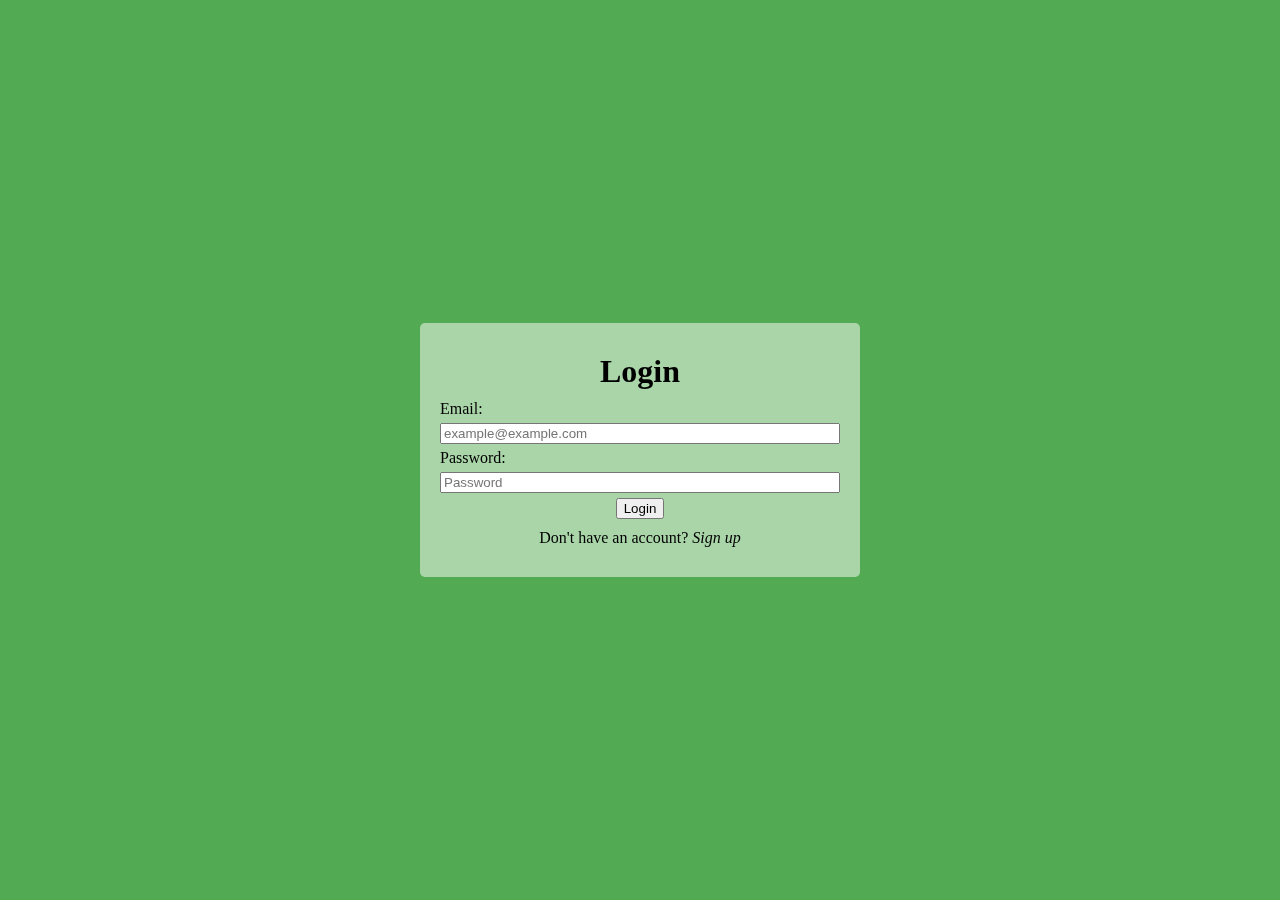
==== login.html @ 4fc50ca0 "Initial commit" ====
<!DOCTYPE html>
<html lang="en">
<head>
    <meta charset="UTF-8">
    <meta name="viewport" content="width=device-width, initial-scale=1.0">
    <title>Login Form</title>
    <link rel="stylesheet" href="login.css">
</head>
<body>
    <form id="loginForm" class="entryForm">
        <div id="registrationSuccessMessage" style="display: none;">
            Account registered successfully! You can now log in.
        </div>
        <h1 class="formHeader centre-text">Login</h1>
        
        <label class="input-lables" for="email">Email:</label>
        <input class="input-lables" type="email" id="email" name="email" placeholder="example@example.com" required>
        
        <label class="input-lables" for="password">Password:</label>
        <input class="input-lables" type="password" id="password" name="password" placeholder="Password" required>
        
        <button type="submit">Login</button>
        <p class="centre-text" id="loginToggleText">Don't have an account? <span class="otherForm" id="showRegisterForm">Sign up</span></p>
    </form>
    

    <form id="registerForm" class="entryForm" style="display: none;">
        <h1 class="formHeader centre-text" >Create a new account</h1>

        <label class="input-lables" for="firstName">Name:</label>
        <input class="input-lables" type="text" id="firstName" name="firstName" placeholder="John" required>

        <label class="input-lables" for="lastName">Surname:</label>
        <input class="input-lables" type="text" id="lastName" name="lastName" placeholder="Doe" required>
        
        <label class="input-lables" for="email">Email:</label>
        <input class="input-lables" type="email" id="email" name="email" placeholder="example@example.com" required>
        
        <label class="input-lables" for="password">Password:</label>
        <input class="input-lables" type="password" id="password" name="password" placeholder="Password" required>
 
        <button type="submit">Sign Up</button>
        <p class="centre-text" id="registerToggleText" style="display: none;">Already have an account? <span class="otherForm" id="showLoginForm">Login</span></p>
    </form>
    

    <script src="login.js"></script>
</body>
</html>
---- login.css ----
body {
    background-color: rgb(82, 171, 82);
    display: flex;
    align-items: center;
    justify-content: center;
}

html, body {
    width: 100%;
    height: 100%;
    margin: 0; /* Remove default margin */
    padding: 0; /* Remove default padding */
}

.entryForm {
    width: 400px;
    height: auto;
    padding: 20px;
    background-color: rgb(255, 255, 255, 0.5);
    backdrop-filter: blur(10px);
    border-radius: 5px;
}

h1, p {
    margin: 10px 0;
}

.input-lables {
    display: block;
    margin: 5px 0;
} 

input {
    box-sizing: border-box;
    width: 100%;
}

.centre-text {
    text-align: center;
}

button {
   display: block;
   margin: 0 auto;
}

.otherForm {
    font-style: italic;
}

.otherForm:hover {
    font-weight: bold;
}
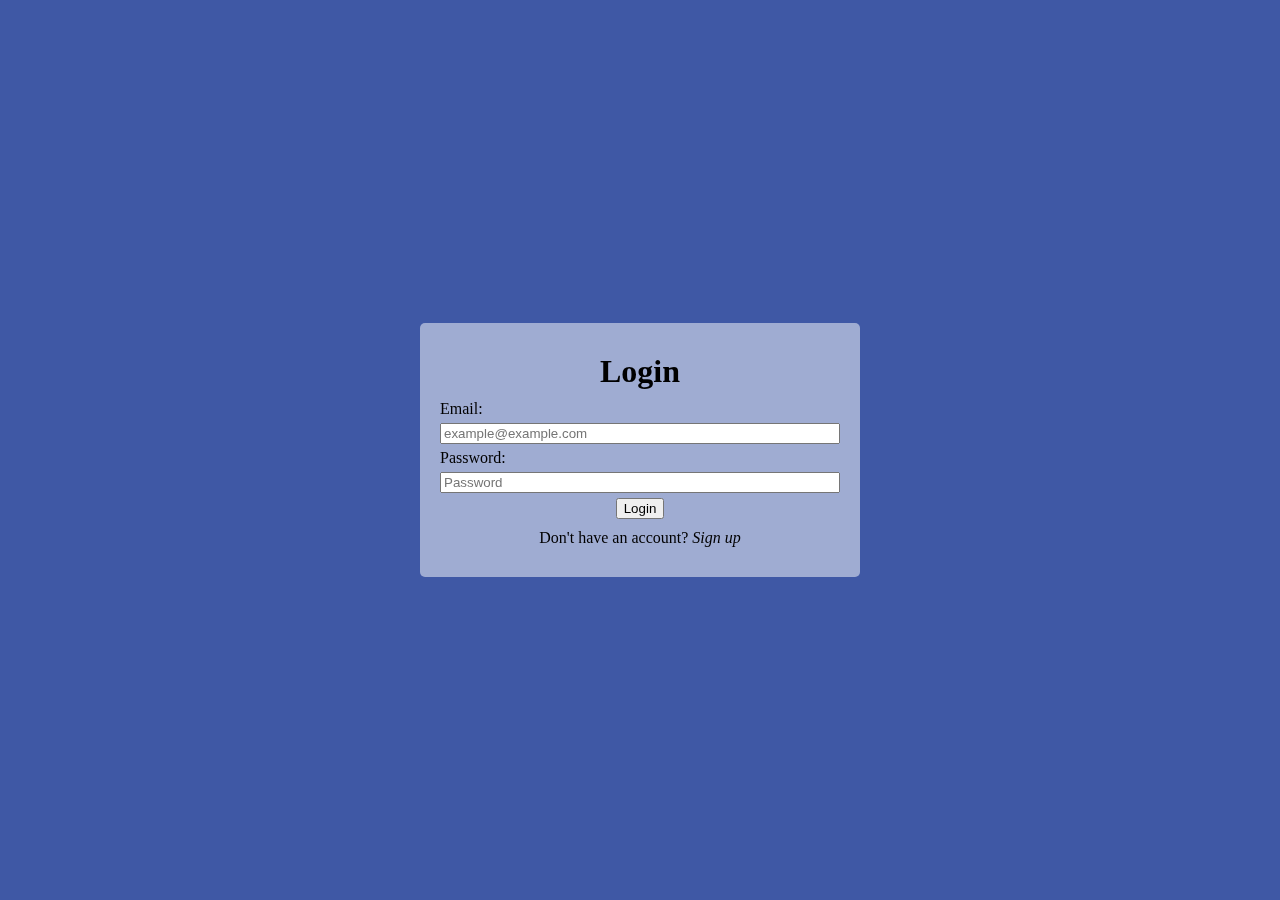
==== commit b72c11fe: "centred successful registration text" ====
--- a/login.html
+++ b/login.html
@@ -8,7 +8,7 @@
 </head>
 <body>
     <form id="loginForm" class="entryForm">
-        <div id="registrationSuccessMessage" style="display: none;">
+        <div id="registrationSuccessMessage" class="centre-text" style="display: none;">
             Account registered successfully! You can now log in.
         </div>
         <h1 class="formHeader centre-text">Login</h1>
--- a/login.css
+++ b/login.css
@@ -1,5 +1,5 @@
 body {
-    background-color: rgb(82, 171, 82);
+    background-color: rgb(63, 88, 165);
     display: flex;
     align-items: center;
     justify-content: center;
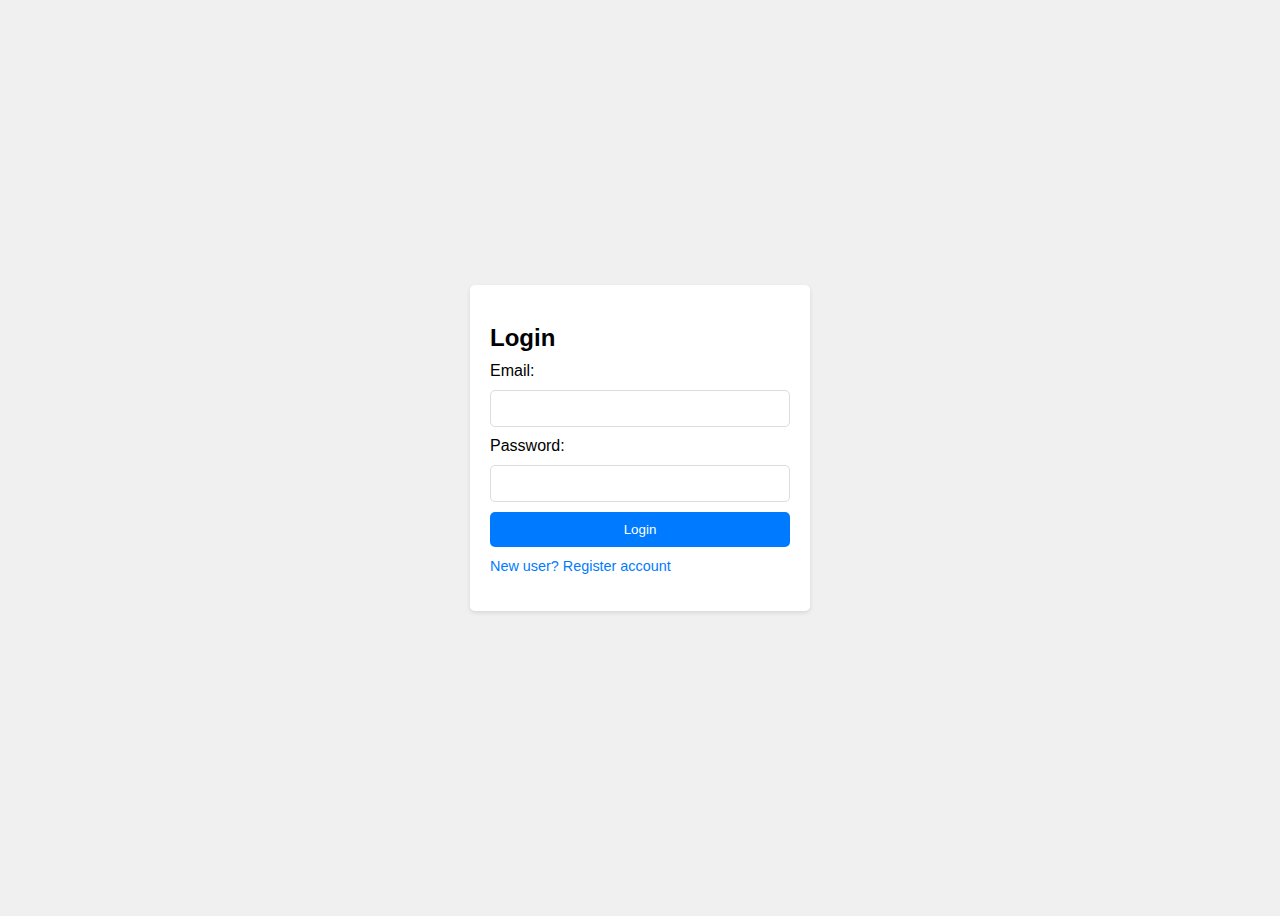
==== commit d6d91b8b: "refactored frontend login and dashboard entirely" ====
--- a/login.html
+++ b/login.html
@@ -3,47 +3,41 @@
 <head>
     <meta charset="UTF-8">
     <meta name="viewport" content="width=device-width, initial-scale=1.0">
-    <title>Login Form</title>
+    <title>Login or Register</title>
     <link rel="stylesheet" href="login.css">
+    <script src="login.js" defer></script>
 </head>
 <body>
-    <form id="loginForm" class="entryForm">
-        <div id="registrationSuccessMessage" class="centre-text" style="display: none;">
-            Account registered successfully! You can now log in.
-        </div>
-        <h1 class="formHeader centre-text">Login</h1>
+    <div class="form-section" id="login-form">
+        <form action="/path-to-your-login-handler" method="post">
+            <h2>Login</h2>
+            <label for="email">Email:</label><br>
+            <input type="email" id="email" name="email" required><br>
+            <label for="password">Password:</label><br>
+            <input type="password" id="password" name="password" required><br>
+            <button type="submit">Login</button>
+            <p class="toggle-text"><a href="javascript:void(0)" id="register-toggle" onclick="toggleForm()">New user? Register account</a></p>
+        </form>
+        <!-- <div id="error-message" style="display: none; color: red;"></div> -->
         
-        <label class="input-lables" for="email">Email:</label>
-        <input class="input-lables" type="email" id="email" name="email" placeholder="example@example.com" required>
-        
-        <label class="input-lables" for="password">Password:</label>
-        <input class="input-lables" type="password" id="password" name="password" placeholder="Password" required>
-        
-        <button type="submit">Login</button>
-        <p class="centre-text" id="loginToggleText">Don't have an account? <span class="otherForm" id="showRegisterForm">Sign up</span></p>
-    </form>
+    </div>
     
+    <div class="form-section" id="register-form">
+        <form action="/path-to-your-registration-handler" method="post">
+            <h2>Register</h2>
+            <label for="first-name">First Name:</label><br>
+            <input type="text" id="first-name" name="first-name" required><br>
+            <label for="last-name">Last Name:</label><br>
+            <input type="text" id="last-name" name="last-name" required><br>
+            <label for="reg-email">Email:</label><br>
+            <input type="email" id="reg-email" name="email" required><br>
+            <label for="reg-password">Password:</label><br>
+            <input type="password" id="reg-password" name="password" required><br>
+            <button type="submit">Register</button>
+            <p class="toggle-text"><a href="javascript:void(0)" id="login-toggle" onclick="toggleForm()">Existing account? Login</a></p>
+        </form>
+    </div>
 
-    <form id="registerForm" class="entryForm" style="display: none;">
-        <h1 class="formHeader centre-text" >Create a new account</h1>
-
-        <label class="input-lables" for="firstName">Name:</label>
-        <input class="input-lables" type="text" id="firstName" name="firstName" placeholder="John" required>
-
-        <label class="input-lables" for="lastName">Surname:</label>
-        <input class="input-lables" type="text" id="lastName" name="lastName" placeholder="Doe" required>
-        
-        <label class="input-lables" for="email">Email:</label>
-        <input class="input-lables" type="email" id="email" name="email" placeholder="example@example.com" required>
-        
-        <label class="input-lables" for="password">Password:</label>
-        <input class="input-lables" type="password" id="password" name="password" placeholder="Password" required>
- 
-        <button type="submit">Sign Up</button>
-        <p class="centre-text" id="registerToggleText" style="display: none;">Already have an account? <span class="otherForm" id="showLoginForm">Login</span></p>
-    </form>
-    
-
-    <script src="login.js"></script>
+    <div id="feedback-message" style="display: none"></div>
 </body>
 </html>
--- a/login.css
+++ b/login.css
@@ -1,53 +1,58 @@
+/* Simple styling for demonstration; adapt as needed */
 body {
-    background-color: rgb(63, 88, 165);
+    font-family: Arial, sans-serif;
     display: flex;
+    flex-direction: column;
+    justify-content: center;
     align-items: center;
-    justify-content: center;
+    height: 100vh;
+    background-color: #f0f0f0;
+}
+form {
+    background: white;
+    padding: 20px;
+    border-radius: 5px;
+    box-shadow: 0 2px 4px rgba(0, 0, 0, 0.1);
+    width: 300px; /* Adjust as needed */
+}
+input[type=email], input[type=password], input[type=text] {
+    box-sizing: border-box;
+    width: 100%;
+    padding: 10px;
+    margin: 10px 0;
+    border: 1px solid #ddd;
+    border-radius: 5px;
+}
+button {
+    box-sizing: border-box;
+    width: 100%;
+    padding: 10px;
+    background-color: #007bff;
+    color: white;
+    border: none;
+    border-radius: 5px;
+    cursor: pointer;
+}
+button:hover {
+    background-color: #0056b3;
+}
+.form-section {
+    margin-bottom: 20px;
+}
+.form-section h2 {
+    margin-bottom: 10px;
 }
 
-html, body {
-    width: 100%;
-    height: 100%;
-    margin: 0; /* Remove default margin */
-    padding: 0; /* Remove default padding */
+.toggle-text {
+    margin-top: 10px;
 }
 
-.entryForm {
-    width: 400px;
-    height: auto;
-    padding: 20px;
-    background-color: rgb(255, 255, 255, 0.5);
-    backdrop-filter: blur(10px);
-    border-radius: 5px;
+.toggle-text a {
+    color: #007bff;
+    text-decoration: none;
+    font-size: 0.9rem;
 }
 
-h1, p {
-    margin: 10px 0;
-}
-
-.input-lables {
-    display: block;
-    margin: 5px 0;
-} 
-
-input {
-    box-sizing: border-box;
-    width: 100%;
-}
-
-.centre-text {
-    text-align: center;
-}
-
-button {
-   display: block;
-   margin: 0 auto;
-}
-
-.otherForm {
-    font-style: italic;
-}
-
-.otherForm:hover {
-    font-weight: bold;
-}
+.toggle-text a:hover {
+    text-decoration: underline;
+}